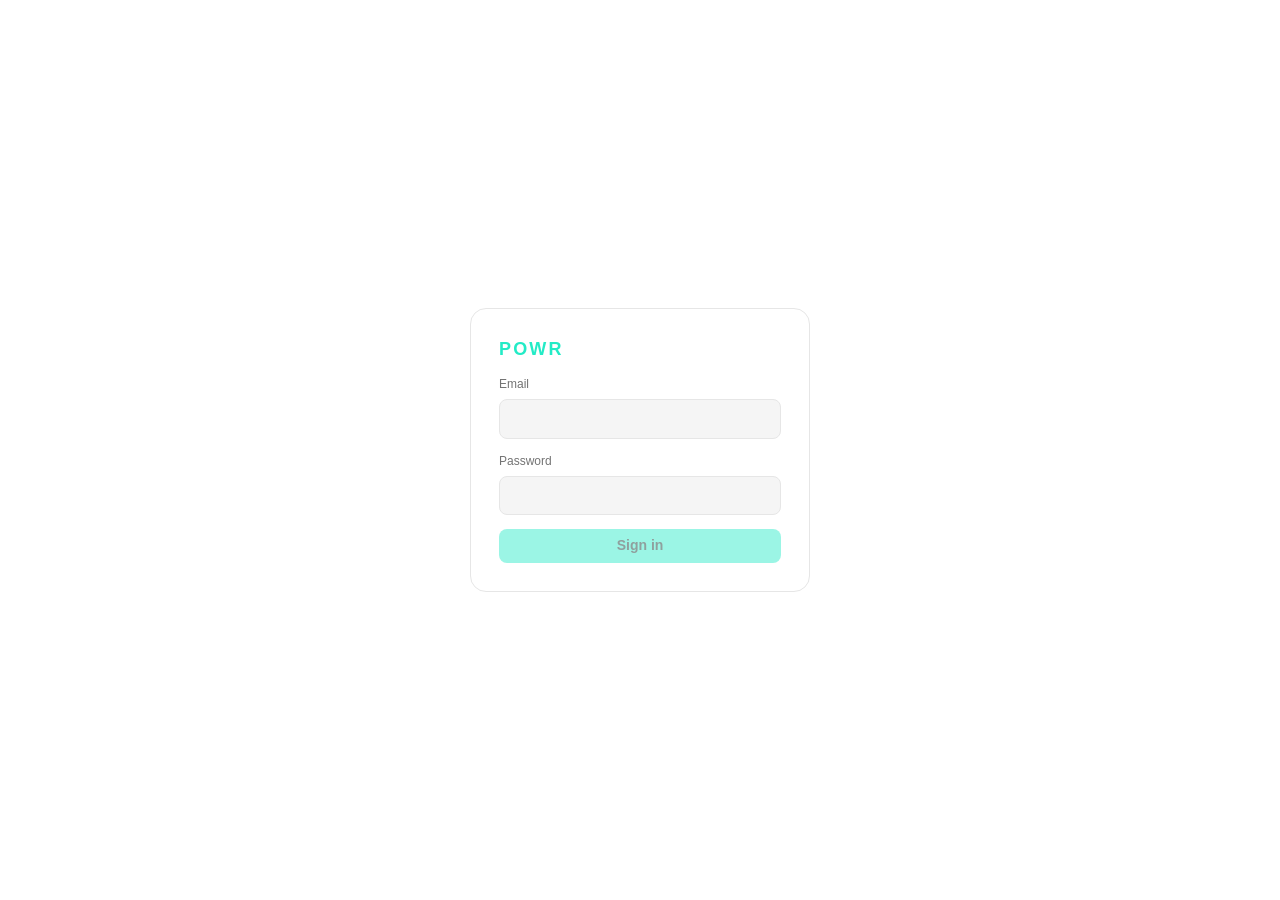
==== app/index.html @ 01ae8b62 "Log in (EN/ES) opens the POWR web app at app/: athletes, compare, invite (Powr 353a24fa)" ====
<!doctype html>
<html lang="en">
  <head>
    <meta http-equiv="Content-Security-Policy" content="default-src 'self'; script-src 'self'; style-src 'self'; img-src 'self' data: blob: https://nkvmnwehztaovkldfprq.supabase.co; connect-src https://nkvmnwehztaovkldfprq.supabase.co wss://nkvmnwehztaovkldfprq.supabase.co; font-src 'self'; object-src 'none'; base-uri 'none'; form-action 'none'; frame-src 'none'" />
    <meta name="referrer" content="no-referrer" />
    <meta charset="UTF-8" />
    <meta name="viewport" content="width=device-width, initial-scale=1.0" />
    <title>POWR</title>
    <script type="module" crossorigin src="./assets/index-SKKIgkCv.js"></script>
    <link rel="stylesheet" crossorigin href="./assets/index-DOhqtoEB.css">
  </head>
  <body>
    <div id="root"></div>
  </body>
</html>
---- app/assets/index-DOhqtoEB.css ----
:root{--bg:#fff;--fg:#1a1a1a;--card:#fff;--muted:#f5f5f5;--muted-fg:#737373;--primary:#23ebc6;--primary-fg:#0a2e29;--accent:#edfdfb;--accent-fg:#01957f;--border:#e6e6e6;--good:#059669;--warn:#d97706;--bad:#dc2626;--sidebar:#fafafa;--lightningcss-light:initial;--lightningcss-dark: ;color-scheme:light dark}@media (prefers-color-scheme:dark){:root{--lightningcss-light: ;--lightningcss-dark:initial;--bg:#0d0d0d;--fg:#fafafa;--card:#141414;--muted:#262626;--muted-fg:#a6a6a6;--primary:#15c4a6;--primary-fg:#04201c;--accent:#203c38;--accent-fg:#75f0df;--border:#333;--good:#34d399;--warn:#fbbf24;--bad:#f87171;--sidebar:#111}}*{box-sizing:border-box}html,body,#root{height:100%;margin:0}body{background:var(--bg);color:var(--fg);-webkit-font-smoothing:antialiased;font:14px/1.4 -apple-system,BlinkMacSystemFont,Segoe UI,Roboto,sans-serif}button{font:inherit;color:inherit;background:var(--muted);border:1px solid var(--border);cursor:pointer;border-radius:8px;padding:6px 12px}button:disabled{opacity:.45;cursor:default}button.primary{background:var(--primary);color:var(--primary-fg);border-color:#0000;font-weight:600}button.link{color:var(--muted-fg);background:0 0;border:none;padding:0}input{font:inherit;color:var(--fg);background:var(--muted);border:1px solid var(--border);border-radius:8px;width:100%;padding:9px 11px}input:focus{outline:2px solid var(--primary);outline-offset:-1px}.muted{color:var(--muted-fg)}.small{font-size:12px}.good{color:var(--good)}.warn{color:var(--warn)}.bad{color:var(--bad)}.spacer{flex:1}.wordmark{letter-spacing:.12em;color:var(--primary);font-size:18px;font-weight:800}.signin{place-items:center;height:100%;display:grid}.signin-card{background:var(--card);border:1px solid var(--border);border-radius:16px;flex-direction:column;gap:14px;width:340px;padding:28px;display:flex}.signin-card label{flex-direction:column;gap:6px;display:flex}.signin-card label span{color:var(--muted-fg);font-size:12px}.error{color:var(--bad)}.shell{grid-template-columns:220px 1fr;height:100%;display:grid}.sidebar{background:var(--sidebar);border-right:1px solid var(--border);flex-direction:column;gap:4px;padding:22px 12px 14px;display:flex;overflow:auto}.sidebar .wordmark{padding:0 10px 14px}.nav{text-align:left;color:var(--muted-fg);background:0 0;border:none;border-radius:8px;padding:8px 10px;text-decoration:none;display:block}a.wordmark{text-decoration:none}.nav.on{background:var(--accent);color:var(--accent-fg);font-weight:600}.nav.small{padding:5px 10px;font-size:13px}.sub{border-top:1px solid var(--border);flex-direction:column;gap:2px;margin-top:8px;padding-top:8px;display:flex}.foot{border-top:1px solid var(--border);justify-content:space-between;align-items:center;margin-top:8px;padding:10px 10px 0;display:flex}.demo{color:var(--warn);letter-spacing:.1em;font-size:11px;font-weight:700}.content{overflow:auto}.page{flex-direction:column;gap:18px;min-width:0;padding:28px 32px 48px;display:flex}.page-head{align-items:baseline;gap:12px;display:flex}.page-head h1{margin:0;font-size:24px}h2{color:var(--muted-fg);margin:0 0 10px;font-size:13px;font-weight:600}table{border-collapse:collapse;font-variant-numeric:tabular-nums;width:100%}th{text-align:left;color:var(--muted-fg);border-bottom:1px solid var(--border);white-space:nowrap;padding:6px 10px;font-size:12px;font-weight:500}td{border-bottom:1px solid var(--border);white-space:nowrap;padding:9px 10px}td.num{text-align:right}td.name{font-weight:600}.roster tbody tr{cursor:pointer}.roster tbody tr:hover{background:var(--muted)}.roster tr.self td{background:color-mix(in srgb, var(--accent) 55%, transparent)}.roster .lifts-cell{white-space:normal;min-width:200px}.roster .lifts{flex-wrap:wrap;gap:2px 14px;display:flex}.roster .lift{white-space:nowrap}th.num{text-align:right}th .sort{color:inherit;background:0 0;border:none;padding:0;font-size:12px}th .sort.on{color:var(--fg)}.mini td,.mini th{padding:6px 8px}.loading{padding:10px}.card{background:var(--card);border:1px solid var(--border);border-radius:14px;padding:16px 18px}.grid2{grid-template-columns:1fr 1fr;gap:18px;display:grid}@media (max-width:1180px){.grid2{grid-template-columns:1fr}}.stats{grid-template-columns:repeat(4,1fr);gap:12px;display:grid}.stat{background:var(--card);border:1px solid var(--border);border-radius:12px;flex-direction:column;gap:2px;padding:12px 14px;display:flex}.stat .label{color:var(--muted-fg);font-size:12px}.stat .value{font-variant-numeric:tabular-nums;font-size:22px;font-weight:700}.tabs,.chips{flex-wrap:wrap;gap:6px;display:flex}.tabs button.on,.chip.on{background:var(--accent);color:var(--accent-fg);border-color:#0000;font-weight:600}.chip{border-radius:999px;align-items:center;gap:6px;display:inline-flex}.dot{border-radius:50%;width:9px;height:9px;margin-right:6px;display:inline-block}.empty{color:var(--muted-fg);text-align:center;padding:24px}.chart{width:100%;height:auto;display:block}.chart .grid{stroke:var(--border);stroke-width:1px}.chart .tick{fill:var(--muted-fg);font-size:11px}.chart .band{fill:var(--muted)}.invite{align-items:center;gap:28px;max-width:720px;display:flex}.qr{background:#fff;border-radius:12px;width:220px;height:220px;padding:8px}.qr.placeholder{background:var(--muted)}.code{letter-spacing:.08em;font-variant-numeric:tabular-nums;font-size:40px;font-weight:800}.row{gap:8px;margin-top:14px;display:flex}
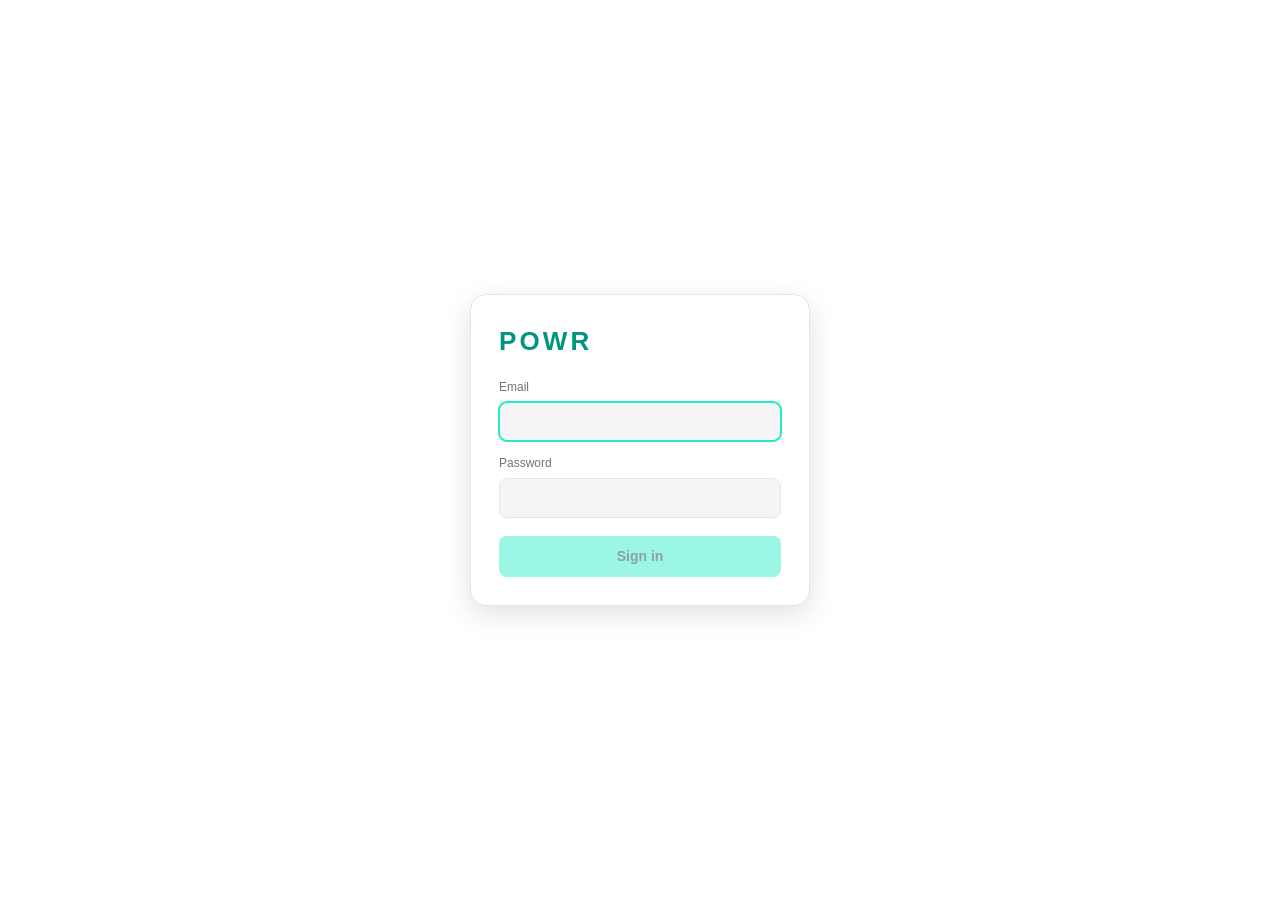
==== commit cf292b68: "POWR web app: overview, sessions, calendar, exercises, progress, records, body, coaching (Powr 55859" ====
--- a/app/index.html
+++ b/app/index.html
@@ -6,8 +6,8 @@
     <meta charset="UTF-8" />
     <meta name="viewport" content="width=device-width, initial-scale=1.0" />
     <title>POWR</title>
-    <script type="module" crossorigin src="./assets/index-SKKIgkCv.js"></script>
-    <link rel="stylesheet" crossorigin href="./assets/index-DOhqtoEB.css">
+    <script type="module" crossorigin src="./assets/index-Dk5bJxsZ.js"></script>
+    <link rel="stylesheet" crossorigin href="./assets/index-D4YmC9y9.css">
   </head>
   <body>
     <div id="root"></div>
--- a/app/assets/index-D4YmC9y9.css
+++ b/app/assets/index-D4YmC9y9.css
@@ -0,0 +1 @@
+.card.nopad>.card-head{padding:14px 18px 0}.nowrap{white-space:nowrap}td.wrap{white-space:normal}.filters{flex-direction:column;gap:10px;display:flex}.filters .search{max-width:360px}.chips{flex-wrap:wrap;align-items:center;gap:6px;display:flex}.chip{border-radius:999px;align-items:center;gap:6px;padding:4px 11px;font-size:13px;display:inline-flex}.sessions-layout{grid-template-columns:minmax(0,1fr) 300px;align-items:start;gap:18px;display:grid}.sessions-side{position:sticky;top:0}@media (max-width:1600px){.sessions-layout{grid-template-columns:1fr}.sessions-side{order:-1;position:static}}.session-title{font-weight:600;text-decoration:none}.session-title:hover{color:var(--accent-fg);text-decoration:underline}.lift-chips{flex-wrap:wrap;align-items:center;gap:4px;display:inline-flex}.lift-chip{background:var(--muted);white-space:nowrap;border-radius:6px;padding:1px 7px;font-size:12px}.pager{border-top:1px solid var(--border);flex-wrap:wrap;align-items:center;gap:4px;padding:12px 14px;display:flex}.pager button{min-width:32px;padding:4px 8px}.pager button.on{background:var(--accent);color:var(--accent-fg);border-color:#0000;font-weight:600}.pager .small{margin-left:10px}.side-note{margin-top:6px}th .sort{color:inherit;background:0 0;border:none;padding:0;font-size:12px;font-weight:500}.cal-head{align-items:center;gap:8px;display:flex}.cal-head h2{color:var(--fg);text-transform:capitalize;min-width:160px;margin:0 8px 0 0;font-size:18px}.cal{border:1px solid var(--border);background:var(--card);border-radius:14px;grid-template-columns:repeat(7,minmax(0,1fr)) minmax(150px,1.15fr);display:grid;overflow:hidden}.cal-dow{color:var(--muted-fg);border-bottom:1px solid var(--border);text-transform:capitalize;padding:8px 10px;font-size:12px}.cal-dow.sum{background:var(--muted)}.cal-day{border-bottom:1px solid var(--border);border-right:1px solid var(--border);flex-direction:column;gap:4px;min-width:0;min-height:104px;padding:6px 7px;display:flex}.cal-day.out{background:color-mix(in srgb, var(--muted) 45%, transparent)}.cal-day.out .cal-num{opacity:.45}.cal-num{color:var(--muted-fg);font-variant-numeric:tabular-nums;font-size:12px}.cal-day.today .cal-num{background:var(--primary);color:var(--primary-fg);border-radius:999px;align-self:flex-start;padding:0 7px;font-weight:700}.cal-chip{background:var(--accent);color:var(--accent-fg);border-radius:7px;padding:4px 7px;font-size:12px;line-height:1.25;text-decoration:none;display:block;overflow:hidden}.cal-chip:hover{filter:brightness(1.08)}.cal-chip b{white-space:nowrap;text-overflow:ellipsis;font-weight:600;display:block;overflow:hidden}.cal-chip span{white-space:nowrap;text-overflow:ellipsis;opacity:.85;display:block;overflow:hidden}.cal-week{border-bottom:1px solid var(--border);background:var(--muted);font-variant-numeric:tabular-nums;flex-direction:column;gap:3px;padding:8px 12px;font-size:12px;display:flex}.cal-week .row2{justify-content:space-between;gap:8px;display:flex}.cal-week .row2 span:first-child,.cal-week.empty{color:var(--muted-fg)}.year{grid-template-rows:repeat(7,13px);grid-auto-flow:column;gap:3px;padding-bottom:4px;display:grid;overflow-x:auto}.year-cell{background:var(--muted);border-radius:3px;place-items:center;width:13px;height:13px;display:grid}.year-cell .bubble{background:var(--c1);border-radius:50%}.year-cell.future{background:0 0}.year-months{color:var(--muted-fg);grid-auto-flow:column;gap:3px;margin-bottom:4px;font-size:11px;display:grid}.settings{flex-direction:column;gap:18px;max-width:640px;display:flex}.settings-row{border-top:1px solid var(--border);justify-content:space-between;align-items:center;gap:16px;padding:11px 0;display:flex}.settings-row:first-of-type{border-top:none}.danger-link{color:var(--bad);text-decoration:none}.danger-link:hover{text-decoration:underline}.signin{background:var(--bg);place-items:center;min-height:100%;padding:24px;display:grid}.signin-card{background:var(--card);border:1px solid var(--border);width:360px;max-width:100%;box-shadow:var(--shadow);border-radius:18px;flex-direction:column;gap:14px;padding:30px;display:flex}.signin-card .wordmark{margin-bottom:6px;font-size:26px}.signin-card button.primary{margin-top:4px;padding:10px 12px}.signin-foot{text-align:center;font-size:12px}.signin-foot a{color:var(--muted-fg);text-decoration:none}.signin-foot a:hover{color:var(--fg)}td.lifts-col{max-width:170px}.lift-line{text-overflow:ellipsis;white-space:nowrap;color:var(--muted-fg);display:block;overflow:hidden}.sessions-table td,.sessions-table th{padding-left:8px;padding-right:8px}.roster td .name{font-weight:600}.roster .lift b{font-variant-numeric:tabular-nums;font-weight:600}.compare-pickers{flex-direction:column;gap:10px;display:flex}.chips{flex-wrap:wrap;gap:6px;display:flex}.chip{border-radius:999px;align-items:center;gap:6px;padding:5px 12px;display:inline-flex}.chip.on{background:var(--accent);color:var(--accent-fg);border-color:#0000;font-weight:600}.chip .dot{margin-right:0}.invite-layout{grid-template-columns:auto 1fr;align-items:center;gap:28px;display:grid}.invite-qr{background:#fff;border-radius:14px;width:220px;height:220px;padding:10px;display:block}.invite-qr.placeholder{background:var(--muted)}.invite-code{letter-spacing:.08em;font-variant-numeric:tabular-nums;font-size:44px;font-weight:800;line-height:1.1}.invite-actions{gap:8px;margin-top:16px;display:flex}@media (max-width:900px){.invite-layout{grid-template-columns:1fr}}.kpi-strip{grid-template-columns:repeat(auto-fit,minmax(150px,1fr));gap:12px;display:grid}.session-nav{gap:6px;display:flex}a.button{background:var(--muted);border:1px solid var(--border);min-width:34px;color:var(--fg);border-radius:8px;justify-content:center;align-items:center;padding:6px 12px;text-decoration:none;display:inline-flex}a.button:hover{border-color:var(--muted-fg)}a.button.disabled{opacity:.35;pointer-events:none}.session-note{border-left:3px solid var(--primary);color:var(--fg);white-space:pre-wrap;padding:6px 12px}.lift-block{flex-direction:column;gap:16px;display:flex}.lift-head{justify-content:space-between;align-items:flex-start;gap:16px;display:flex}.lift-head .kpi{min-width:150px}.lift-name{color:var(--fg);font-size:18px;font-weight:700;text-decoration:none}.lift-name:hover{color:var(--accent-fg)}.lift-grid{grid-template-columns:minmax(0,1.25fr) minmax(0,1fr);align-items:start;gap:20px;display:grid}@media (max-width:1280px){.lift-grid{grid-template-columns:1fr}}.panel-head{flex-wrap:wrap;justify-content:space-between;align-items:center;gap:12px;margin-bottom:8px;display:flex}.panel-head h3,.curve h3{color:var(--muted-fg);margin:0;font-size:13px;font-weight:600}table.sets td{padding:8px 9px}table.sets th{padding:6px 9px}table.sets tr.lit td{background:color-mix(in srgb, var(--c1) 12%, transparent)}table.sets tr.warm td{color:var(--muted-fg)}table.sets tr.warm td.strong{color:var(--muted-fg);font-weight:500}td.strong,span.strong{font-weight:700}.tag{letter-spacing:.04em;text-transform:uppercase;color:var(--muted-fg);background:var(--muted);border-radius:4px;margin-left:6px;padding:1px 5px;font-size:10px;font-weight:600}.reps-panel{border-top:1px solid var(--border);flex-direction:column;gap:10px;padding-top:14px;display:flex}.curve{margin-top:8px}.chart .bar-value{fill:var(--muted-fg);font-variant-numeric:tabular-nums;font-size:10px}.chart .bar-value.on{fill:var(--fg);font-weight:700}.chart .group-rule{stroke:var(--border)}.chart .cutoff{stroke:var(--bad);stroke-dasharray:5 4;opacity:.8}.chart .cutoff-label{fill:var(--bad);font-size:11px}.chart .lv-fit{stroke:var(--fg);stroke-width:2px}.chart .lv-extrap{stroke:var(--muted-fg);stroke-width:1.6px;stroke-dasharray:6 5}.chart .lv-drop{stroke:var(--muted-fg);stroke-dasharray:2 4}.chart .lv-estimate{fill:var(--bg);stroke:var(--fg);stroke-width:2px}.chart .lv-estimate-label{fill:var(--fg);font-size:12px;font-weight:700}.chart .lv-past{fill:var(--muted-fg);opacity:.6;cursor:pointer}.chart .lv-now{fill:var(--c1);stroke:var(--bg);stroke-width:1.5px;cursor:pointer}.chart .lv-halo{fill:color-mix(in srgb, var(--c1) 25%, transparent)}.legend-item.clickable{cursor:default}input.search{width:240px}.ex-grid{grid-template-columns:minmax(0,1fr) minmax(0,1fr);align-items:start;gap:18px;display:grid}@media (max-width:1180px){.ex-grid{grid-template-columns:1fr}}.card.nopad .card-head{padding:14px 16px 0}tr.clickable-row{cursor:pointer}tr.clickable-row:hover td{background:var(--muted)}.legend-swatch{background:var(--muted);border-radius:3px;width:14px;height:10px;display:inline-block}.ov-row{grid-template-columns:minmax(0,2fr) minmax(0,1fr);gap:18px;display:grid}@media (max-width:1100px){.ov-row{grid-template-columns:1fr}}.mini td.strong,.strong{font-weight:700}.mini tr.row-link,tr.row-link{cursor:pointer}.mini tr.row-link:hover td,tr.row-link:hover td{background:var(--muted)}.mini td.name{white-space:nowrap}.spark{display:block}.last-session{color:inherit;border-radius:10px;flex-direction:column;gap:10px;margin:-4px;padding:4px;text-decoration:none;display:flex}.last-session:hover{background:var(--muted)}.ls-date{text-transform:capitalize;font-size:12px}.ls-title{font-size:18px;font-weight:700}.ls-stats{font-variant-numeric:tabular-nums;gap:18px;display:flex}.ls-stats b{font-size:18px}.ls-best{font-variant-numeric:tabular-nums;flex-direction:column;gap:2px;display:flex}.ls-lifts{flex-wrap:wrap;gap:6px;display:flex}.pill{background:var(--muted);color:var(--muted-fg);border-radius:999px;padding:3px 9px;font-size:12px}.speed-list{flex-direction:column;display:flex}.speed-row{border-bottom:1px solid var(--border);font-variant-numeric:tabular-nums;grid-template-columns:minmax(150px,1.4fr) 110px minmax(80px,1fr) 90px;align-items:center;gap:12px;padding:8px 2px;display:grid}.speed-row:last-child{border-bottom:none}.speed-name{white-space:nowrap;text-overflow:ellipsis;font-weight:600;overflow:hidden}.speed-vals{white-space:nowrap;font-size:12px}.speed-bar{background:var(--muted);border-radius:4px;height:8px;position:relative}.speed-mid{background:var(--muted-fg);opacity:.6;width:1px;position:absolute;top:-3px;bottom:-3px;left:50%}.speed-fill{background:var(--muted-fg);border-radius:4px;position:absolute;top:0;bottom:0}.speed-fill.good{background:var(--good)}.speed-fill.bad{background:var(--bad)}.speed-delta{text-align:right;white-space:nowrap}.speed-delta.muted{color:var(--muted-fg)}.ready{flex-direction:column;gap:8px;display:flex}.ready-verdict{letter-spacing:-.01em;font-size:30px;font-weight:800}.ready-verdict.primed{color:var(--good)}.ready-verdict.recover{color:var(--warn)}.ready-verdict.steady{color:var(--fg)}.ready-row{border-bottom:1px solid var(--border);justify-content:space-between;padding:6px 0;display:flex}.ready-row:last-child{border-bottom:none}.ready-row span:last-child{font-weight:700}.grid-wrap{flex-wrap:wrap;align-items:center;gap:28px;display:flex}.grid-stats{grid-template-columns:1fr;gap:10px;min-width:150px;display:grid}.cgrid{gap:4px;display:flex}.cgrid-days,.cgrid-week{grid-template-rows:repeat(7, var(--cell));gap:4px;display:grid}.cgrid-days span{line-height:var(--cell);width:12px;font-size:10px}.cgrid-cell{width:var(--cell);height:var(--cell);background:var(--muted);border-radius:4px}.cgrid-cell.on{background:color-mix(in srgb, var(--c1) 70%, transparent)}.cgrid-cell.on2{background:var(--c1)}.cgrid-cell.out{border:1px dashed var(--border);background:0 0}.sr-only{clip:rect(0 0 0 0);width:1px;height:1px;position:absolute;overflow:hidden}.compare-toggle{color:var(--muted-fg);cursor:pointer;align-items:center;gap:6px;font-size:13px;display:inline-flex}.compare-toggle input{width:auto}.delta{font-variant-numeric:tabular-nums;margin-left:6px;font-size:13px;font-weight:600}.delta.muted{color:var(--muted-fg)}.headline{border:1px solid var(--border);background:var(--card);border-radius:14px;flex-direction:column;gap:4px;padding:16px 18px;display:flex}.headline.tone-good{background:color-mix(in srgb, var(--good) 8%, var(--card))}.headline.tone-poor{background:color-mix(in srgb, var(--bad) 8%, var(--card))}.headline.tone-mixed{background:color-mix(in srgb, var(--warn) 8%, var(--card))}.headline-q{letter-spacing:.08em;text-transform:uppercase;color:var(--muted-fg);font-size:11px;font-weight:600}.headline-a{letter-spacing:-.01em;font-size:30px;font-weight:800}.tone-good .headline-a{color:var(--good)}.tone-poor .headline-a{color:var(--bad)}.tone-mixed .headline-a{color:var(--warn)}.headline-slices{gap:3px;max-width:520px;margin-top:6px;display:flex}.slice{white-space:nowrap;color:var(--fg);border-radius:6px;padding:3px 8px;font-size:11px;overflow:hidden}.slice.good{background:color-mix(in srgb, var(--good) 35%, transparent)}.slice.flat{background:var(--muted)}.slice.poor{background:color-mix(in srgb, var(--bad) 35%, transparent)}.multiples{grid-template-columns:repeat(2,minmax(0,1fr));gap:18px 24px;display:grid}.multiples.three{grid-template-columns:repeat(3,minmax(0,1fr));margin-top:14px}@media (max-width:1100px){.multiples,.multiples.three{grid-template-columns:1fr}}.multiple{min-width:0}.multiple-head{align-items:baseline;gap:10px;margin-bottom:4px;display:flex}.multiple-title{color:var(--fg);font-weight:600;text-decoration:none}a.multiple-title:hover{color:var(--accent-fg)}.multiple-value{font-variant-numeric:tabular-nums;margin-left:auto;font-size:18px;font-weight:700}.vl{flex-direction:column;gap:12px;display:flex}.vl-head{flex-wrap:wrap;align-items:baseline;gap:8px;display:flex}.vl-mean{font-variant-numeric:tabular-nums;font-size:26px;font-weight:800}.hist{padding-bottom:18px;position:relative}.hist-bars{grid-template-columns:repeat(12,1fr);align-items:end;gap:3px;height:150px;display:grid;position:relative}.hist-col{z-index:1;align-items:flex-end;height:100%;display:flex;position:relative}.hist-bar{background:var(--muted-fg);opacity:.55;border-radius:3px 3px 0 0;width:100%;min-height:1px}.hist-bar.in{background:var(--c1);opacity:1}.hist-band{background:color-mix(in srgb, var(--c1) 12%, transparent);border-left:1px dashed var(--c1);border-right:1px dashed var(--c1);position:absolute;top:0;bottom:0}.hist-mean{background:var(--fg);z-index:2;width:2px;position:absolute;top:-4px;bottom:0}.hist-axis{height:16px;position:relative}.hist-axis span{color:var(--muted-fg);font-size:11px;position:absolute;top:4px;transform:translate(-50%)}.muscles{flex-direction:column;gap:6px;display:flex}.muscle-row{grid-template-columns:180px 1fr 50px;align-items:center;gap:12px;display:grid}.muscle-name{white-space:nowrap;text-overflow:ellipsis;font-weight:600;overflow:hidden}.muscle-bar{background:var(--muted);border-radius:5px;height:10px;position:relative;overflow:hidden}.muscle-band{background:color-mix(in srgb, var(--c1) 22%, transparent);position:absolute;top:0;bottom:0}.muscle-fill{background:var(--muted-fg);border-radius:4px;position:absolute;top:2px;bottom:2px;left:0}.muscle-fill.in{background:var(--c1)}.muscle-fill.high{background:var(--c2)}.muscle-val{text-align:right;font-variant-numeric:tabular-nums}.records-lift{flex-direction:column;gap:12px;display:flex}.records-head{flex-wrap:wrap;align-items:baseline;gap:14px;display:flex}.records-head h3{margin:0;font-size:17px}.records-head a{color:var(--fg);text-decoration:none}.records-head a:hover{color:var(--accent-fg)}.records-tiles{grid-template-columns:repeat(4,minmax(0,1fr));gap:10px;display:grid}@media (max-width:1100px){.records-tiles{grid-template-columns:1fr 1fr}}.records-tables{grid-template-columns:1fr 1fr;gap:18px;display:grid}@media (max-width:1100px){.records-tables{grid-template-columns:1fr}}.records-tables h4{color:var(--muted-fg);margin:0 0 6px;font-size:12px;font-weight:600}.kpi a{color:inherit;text-decoration:none}.kpi-link{cursor:pointer}.kpi-link:hover{border-color:var(--muted-fg)}.lift-filter{flex-wrap:wrap;gap:6px;display:flex}.lift-filter button.on{background:var(--accent);color:var(--accent-fg);border-color:#0000;font-weight:600}.body-form{flex-wrap:wrap;align-items:center;gap:8px;display:flex}.body-form input{width:140px}:root{--bg:#fff;--fg:#1a1a1a;--card:#fff;--muted:#f5f5f5;--muted-fg:#737373;--primary:#23ebc6;--primary-fg:#0a2e29;--accent:#edfdfb;--accent-fg:#01957f;--border:#e6e6e6;--good:#059669;--warn:#d97706;--bad:#dc2626;--sidebar:#fafafa;--c1:#0fb89a;--c2:#6366f1;--c3:#d97706;--c4:#db2777;--c5:#2563eb;--c6:#65a30d;--shadow:0 8px 28px #0000001f;--lightningcss-light:initial;--lightningcss-dark: ;color-scheme:light}@media (prefers-color-scheme:dark){:root:not([data-theme=light]){--bg:#0d0d0d;--fg:#fafafa;--card:#141414;--muted:#262626;--muted-fg:#a6a6a6;--primary:#15c4a6;--primary-fg:#04201c;--accent:#203c38;--accent-fg:#75f0df;--border:#2a2a2a;--good:#34d399;--warn:#fbbf24;--bad:#f87171;--sidebar:#111;--c1:#2ee6c6;--c2:#8b8fff;--c3:#fbbf24;--c4:#f472b6;--c5:#60a5fa;--c6:#a3e635;--shadow:0 8px 28px #0000008c;--lightningcss-light: ;--lightningcss-dark:initial;color-scheme:dark}}:root[data-theme=dark]{--bg:#0d0d0d;--fg:#fafafa;--card:#141414;--muted:#262626;--muted-fg:#a6a6a6;--primary:#15c4a6;--primary-fg:#04201c;--accent:#203c38;--accent-fg:#75f0df;--border:#2a2a2a;--good:#34d399;--warn:#fbbf24;--bad:#f87171;--sidebar:#111;--c1:#2ee6c6;--c2:#8b8fff;--c3:#fbbf24;--c4:#f472b6;--c5:#60a5fa;--c6:#a3e635;--shadow:0 8px 28px #0000008c;--lightningcss-light: ;--lightningcss-dark:initial;color-scheme:dark}*{box-sizing:border-box}html,body,#root{height:100%;margin:0}body{background:var(--bg);color:var(--fg);-webkit-font-smoothing:antialiased;font:14px/1.4 -apple-system,BlinkMacSystemFont,Segoe UI,Roboto,sans-serif}button{font:inherit;color:inherit;background:var(--muted);border:1px solid var(--border);cursor:pointer;border-radius:8px;padding:6px 12px}button:disabled{opacity:.45;cursor:default}button.primary{background:var(--primary);color:var(--primary-fg);border-color:#0000;font-weight:600}button.link{color:var(--muted-fg);background:0 0;border:none;padding:0}input{font:inherit;color:var(--fg);background:var(--muted);border:1px solid var(--border);border-radius:8px;width:100%;padding:9px 11px}input:focus{outline:2px solid var(--primary);outline-offset:-1px}.muted{color:var(--muted-fg)}.small{font-size:12px}.good{color:var(--good)}.warn{color:var(--warn)}.bad{color:var(--bad)}.spacer{flex:1}.wordmark{letter-spacing:.12em;color:var(--accent-fg);font-size:18px;font-weight:800}.signin{place-items:center;height:100%;display:grid}.signin-card{background:var(--card);border:1px solid var(--border);border-radius:16px;flex-direction:column;gap:14px;width:340px;padding:28px;display:flex}.signin-card label{flex-direction:column;gap:6px;display:flex}.signin-card label span{color:var(--muted-fg);font-size:12px}.error{color:var(--bad)}.shell{grid-template-columns:220px 1fr;height:100%;display:grid}.main{flex-direction:column;min-width:0;height:100%;display:flex}.sidebar{background:var(--sidebar);border-right:1px solid var(--border);flex-direction:column;gap:4px;padding:22px 12px 14px;display:flex;overflow:auto}.sidebar .wordmark{padding:0 10px 14px}.nav{text-align:left;color:var(--muted-fg);background:0 0;border:none;border-radius:8px;padding:8px 10px;text-decoration:none;display:block}a.wordmark{text-decoration:none}.nav.on{background:var(--accent);color:var(--accent-fg);font-weight:600}.nav.small{padding:5px 10px;font-size:13px}.sub{border-top:1px solid var(--border);flex-direction:column;gap:2px;margin-top:8px;padding-top:8px;display:flex}.foot{border-top:1px solid var(--border);justify-content:space-between;align-items:center;margin-top:8px;padding:10px 10px 0;display:flex}.demo{color:var(--warn);letter-spacing:.1em;font-size:11px;font-weight:700}.content{flex:1;overflow:auto}.page{flex-direction:column;gap:18px;min-width:0;padding:28px 32px 48px;display:flex}h2{color:var(--muted-fg);margin:0 0 10px;font-size:13px;font-weight:600}table{border-collapse:collapse;font-variant-numeric:tabular-nums;width:100%}th{text-align:left;color:var(--muted-fg);border-bottom:1px solid var(--border);white-space:nowrap;padding:6px 10px;font-size:12px;font-weight:500}td{border-bottom:1px solid var(--border);white-space:nowrap;padding:9px 10px}td.num{text-align:right}td.name{font-weight:600}.roster tbody tr{cursor:pointer}.roster tbody tr:hover{background:var(--muted)}.roster tr.self td{background:color-mix(in srgb, var(--accent) 55%, transparent)}.roster .lifts-cell{white-space:normal;min-width:200px}.roster .lifts{flex-wrap:wrap;gap:2px 14px;display:flex}.roster .lift{white-space:nowrap}th.num{text-align:right}th .sort{color:inherit;background:0 0;border:none;padding:0;font-size:12px}th .sort.on{color:var(--fg)}.mini td,.mini th{padding:6px 8px}.loading{padding:10px}.card{background:var(--card);border:1px solid var(--border);border-radius:14px;padding:16px 18px}.grid2{grid-template-columns:1fr 1fr;gap:18px;display:grid}@media (max-width:1180px){.grid2{grid-template-columns:1fr}}.stats{grid-template-columns:repeat(4,1fr);gap:12px;display:grid}.stat{background:var(--card);border:1px solid var(--border);border-radius:12px;flex-direction:column;gap:2px;padding:12px 14px;display:flex}.stat .label{color:var(--muted-fg);font-size:12px}.stat .value{font-variant-numeric:tabular-nums;font-size:22px;font-weight:700}.tabs,.chips{flex-wrap:wrap;gap:6px;display:flex}.tabs button.on,.chip.on{background:var(--accent);color:var(--accent-fg);border-color:#0000;font-weight:600}.chip{border-radius:999px;align-items:center;gap:6px;display:inline-flex}.dot{border-radius:50%;width:9px;height:9px;margin-right:6px;display:inline-block}.empty{color:var(--muted-fg);text-align:center;padding:24px}.chart{width:100%;height:auto;display:block}.chart .grid{stroke:var(--border);stroke-width:1px}.chart .tick{fill:var(--muted-fg);font-size:11px}.chart .band{fill:var(--muted)}.invite{align-items:center;gap:28px;max-width:720px;display:flex}.qr{background:#fff;border-radius:12px;width:220px;height:220px;padding:8px}.qr.placeholder{background:var(--muted)}.code{letter-spacing:.08em;font-variant-numeric:tabular-nums;font-size:40px;font-weight:800}.row{gap:8px;margin-top:14px;display:flex}.nav-group{flex-direction:column;gap:2px;display:flex}.nav-label{letter-spacing:.08em;text-transform:uppercase;color:var(--muted-fg);padding:16px 10px 6px;font-size:11px;font-weight:600}.nav:hover:not(.on){background:var(--muted);color:var(--fg)}.ellipsis{text-overflow:ellipsis;white-space:nowrap;max-width:130px;overflow:hidden}.topbar{border-bottom:1px solid var(--border);background:var(--bg);align-items:center;gap:12px;padding:10px 32px;display:flex}.switcher{align-items:center;gap:8px;display:flex}select{font:inherit;color:var(--fg);background:var(--muted);border:1px solid var(--border);border-radius:8px;padding:6px 10px}.page-head{flex-wrap:wrap;justify-content:space-between;align-items:flex-end;gap:16px;display:flex}.page-title{align-items:baseline;gap:12px;min-width:0;display:flex}.page-title h1{letter-spacing:-.01em;margin:0;font-size:26px}.page-actions{flex-wrap:wrap;align-items:center;gap:10px;display:flex}.segmented{background:var(--muted);border-radius:9px;gap:2px;padding:2px;display:inline-flex}.segmented button{color:var(--muted-fg);background:0 0;border:none;border-radius:7px;padding:5px 11px;font-weight:500}.segmented button.on{background:var(--card);color:var(--fg);box-shadow:0 1px 2px #00000026}.card.nopad{padding:0}.card-head{justify-content:space-between;align-items:center;gap:10px;margin-bottom:10px;display:flex}.card-head h2{margin:0}.grid3{grid-template-columns:repeat(3,minmax(0,1fr));gap:18px;display:grid}.grid4{grid-template-columns:repeat(4,minmax(0,1fr));gap:14px;display:grid}@media (max-width:1180px){.grid3,.grid4{grid-template-columns:1fr 1fr}}.kpi{background:var(--card);border:1px solid var(--border);border-radius:12px;flex-direction:column;gap:2px;min-width:0;padding:12px 14px;display:flex}.kpi-label{color:var(--muted-fg);font-size:12px}.kpi-value{font-variant-numeric:tabular-nums;letter-spacing:-.01em;font-size:24px;font-weight:700}.kpi-unit{color:var(--muted-fg);font-size:13px;font-weight:500}.kpi-delta{font-variant-numeric:tabular-nums;font-size:12px}.kpi-delta.muted{color:var(--muted-fg)}.table-wrap{overflow-x:auto}table.clickable tbody tr{cursor:pointer}table.clickable tbody tr:hover{background:var(--muted)}tr.on td{background:color-mix(in srgb, var(--accent) 70%, transparent)}.skeleton{background:linear-gradient(90deg, var(--muted) 0%, var(--card) 50%, var(--muted) 100%);background-size:200% 100%;border-radius:12px;animation:1.2s linear infinite shimmer}@keyframes shimmer{0%{background-position:200% 0}to{background-position:-200% 0}}a{color:inherit}a.inline{color:var(--accent-fg);text-decoration:none}a.inline:hover{text-decoration:underline}.chart-box{width:100%;position:relative}.chart-empty{color:var(--muted-fg);text-align:center;padding:40px}.chart .refline{stroke:var(--muted-fg);stroke-dasharray:4 4}.chart .crosshair{stroke:var(--muted-fg);stroke-width:1px;opacity:.6}.tooltip{pointer-events:none;background:var(--card);border:1px solid var(--border);box-shadow:var(--shadow);z-index:5;border-radius:10px;min-width:150px;padding:8px 10px;font-size:12px;position:absolute}.tooltip-title{color:var(--muted-fg);margin-bottom:4px}.tooltip-row{white-space:nowrap;align-items:center;gap:6px;display:flex}.tooltip-row .dot{margin-right:0}.tooltip-label{color:var(--muted-fg);flex:1}.legend{color:var(--muted-fg);flex-wrap:wrap;gap:6px 16px;margin-top:8px;font-size:12px;display:flex}.legend-item{align-items:center;gap:6px;display:inline-flex}.legend-mark{border-top:2px solid;width:14px;height:0;display:inline-block}.legend-mark.dashed{border-top-style:dashed}.legend-mark.hollow{border:2px solid;border-radius:50%;width:9px;height:9px}
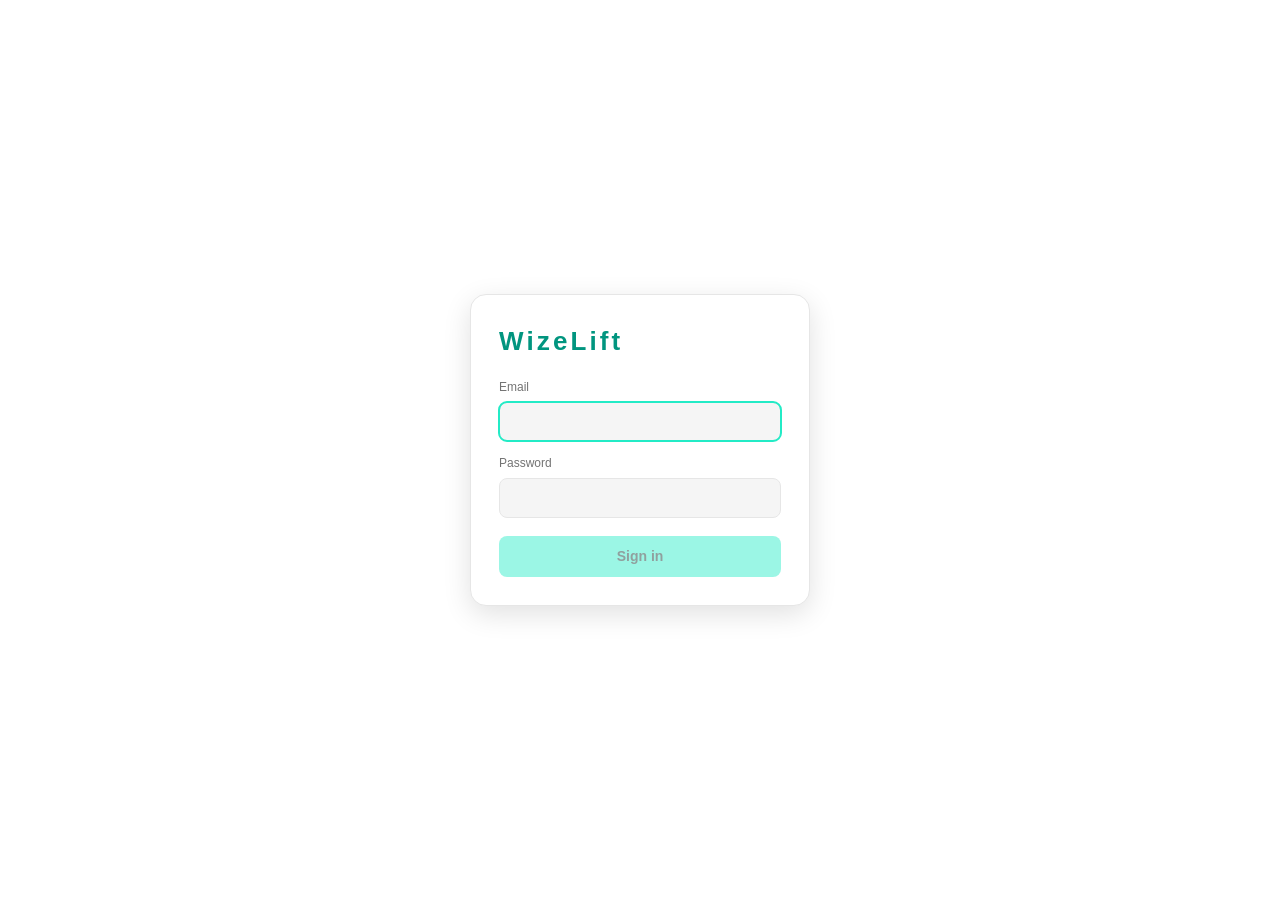
==== commit 2905b5e4: "Publish website from WizeLift c014c00c" ====
--- a/app/index.html
+++ b/app/index.html
@@ -5,9 +5,9 @@
     <meta name="referrer" content="no-referrer" />
     <meta charset="UTF-8" />
     <meta name="viewport" content="width=device-width, initial-scale=1.0" />
-    <title>POWR</title>
-    <script type="module" crossorigin src="./assets/index-Dk5bJxsZ.js"></script>
-    <link rel="stylesheet" crossorigin href="./assets/index-D4YmC9y9.css">
+    <title>WizeLift</title>
+    <script type="module" crossorigin src="./assets/index-BSEQJVgq.js"></script>
+    <link rel="stylesheet" crossorigin href="./assets/index-Rh14f4Kf.css">
   </head>
   <body>
     <div id="root"></div>
--- a/app/assets/index-Rh14f4Kf.css
+++ b/app/assets/index-Rh14f4Kf.css
@@ -0,0 +1 @@
+.card.nopad>.card-head{padding:14px 18px 0}.nowrap{white-space:nowrap}td.wrap{white-space:normal}.filters{flex-direction:column;gap:10px;display:flex}.filters .search{max-width:360px}.chips{flex-wrap:wrap;align-items:center;gap:6px;display:flex}.chip{border-radius:999px;align-items:center;gap:6px;padding:4px 11px;font-size:13px;display:inline-flex}.sessions-layout{grid-template-columns:minmax(0,1fr) 300px;align-items:start;gap:18px;display:grid}.sessions-side{position:sticky;top:0}@media (max-width:1600px){.sessions-layout{grid-template-columns:1fr}.sessions-side{order:-1;position:static}}.session-title{font-weight:600;text-decoration:none}.session-title:hover{color:var(--accent-fg);text-decoration:underline}.lift-chips{flex-wrap:wrap;align-items:center;gap:4px;display:inline-flex}.lift-chip{background:var(--muted);white-space:nowrap;border-radius:6px;padding:1px 7px;font-size:12px}.pager{border-top:1px solid var(--border);flex-wrap:wrap;align-items:center;gap:4px;padding:12px 14px;display:flex}.pager button{min-width:32px;padding:4px 8px}.pager button.on{background:var(--accent);color:var(--accent-fg);border-color:#0000;font-weight:600}.pager .small{margin-left:10px}.side-note{margin-top:6px}th .sort{color:inherit;background:0 0;border:none;padding:0;font-size:12px;font-weight:500}.cal-head{align-items:center;gap:8px;display:flex}.cal-head h2{color:var(--fg);text-transform:capitalize;min-width:160px;margin:0 8px 0 0;font-size:18px}.cal{border:1px solid var(--border);background:var(--card);border-radius:14px;grid-template-columns:repeat(7,minmax(0,1fr)) minmax(150px,1.15fr);display:grid;overflow:hidden}.cal-dow{color:var(--muted-fg);border-bottom:1px solid var(--border);text-transform:capitalize;padding:8px 10px;font-size:12px}.cal-dow.sum{background:var(--muted)}.cal-day{border-bottom:1px solid var(--border);border-right:1px solid var(--border);flex-direction:column;gap:4px;min-width:0;min-height:104px;padding:6px 7px;display:flex}.cal-day.out{background:color-mix(in srgb, var(--muted) 45%, transparent)}.cal-day.out .cal-num{opacity:.45}.cal-num{color:var(--muted-fg);font-variant-numeric:tabular-nums;font-size:12px}.cal-day.today .cal-num{background:var(--primary);color:var(--primary-fg);border-radius:999px;align-self:flex-start;padding:0 7px;font-weight:700}.cal-chip{background:var(--accent);color:var(--accent-fg);border-radius:7px;padding:4px 7px;font-size:12px;line-height:1.25;text-decoration:none;display:block;overflow:hidden}.cal-chip:hover{filter:brightness(1.08)}.cal-chip b{white-space:nowrap;text-overflow:ellipsis;font-weight:600;display:block;overflow:hidden}.cal-chip span{white-space:nowrap;text-overflow:ellipsis;opacity:.85;display:block;overflow:hidden}.cal-week{border-bottom:1px solid var(--border);background:var(--muted);font-variant-numeric:tabular-nums;flex-direction:column;gap:3px;padding:8px 12px;font-size:12px;display:flex}.cal-week .row2{justify-content:space-between;gap:8px;display:flex}.cal-week .row2 span:first-child,.cal-week.empty{color:var(--muted-fg)}.year{grid-template-rows:repeat(7,13px);grid-auto-flow:column;gap:3px;padding-bottom:4px;display:grid;overflow-x:auto}.year-cell{background:var(--muted);border-radius:3px;place-items:center;width:13px;height:13px;display:grid}.year-cell .bubble{background:var(--c1);border-radius:50%}.year-cell.future{background:0 0}.year-months{color:var(--muted-fg);grid-auto-flow:column;gap:3px;margin-bottom:4px;font-size:11px;display:grid}.settings{flex-direction:column;gap:18px;max-width:640px;display:flex}.settings-row{border-top:1px solid var(--border);justify-content:space-between;align-items:center;gap:16px;padding:11px 0;display:flex}.settings-row:first-of-type{border-top:none}.danger-link{color:var(--bad);text-decoration:none}.danger-link:hover{text-decoration:underline}.signin{background:var(--bg);place-items:center;min-height:100%;padding:24px;display:grid}.signin-card{background:var(--card);border:1px solid var(--border);width:360px;max-width:100%;box-shadow:var(--shadow);border-radius:18px;flex-direction:column;gap:14px;padding:30px;display:flex}.signin-card .wordmark{margin-bottom:6px;font-size:26px}.signin-card button.primary{margin-top:4px;padding:10px 12px}.signin-foot{text-align:center;font-size:12px}.signin-foot a{color:var(--muted-fg);text-decoration:none}.signin-foot a:hover{color:var(--fg)}td.lifts-col{max-width:170px}.lift-line{text-overflow:ellipsis;white-space:nowrap;color:var(--muted-fg);display:block;overflow:hidden}.sessions-table td,.sessions-table th{padding-left:8px;padding-right:8px}.roster td .name{font-weight:600}.roster .lift b{font-variant-numeric:tabular-nums;font-weight:600}.compare-pickers{flex-direction:column;gap:10px;display:flex}.chips{flex-wrap:wrap;gap:6px;display:flex}.chip{border-radius:999px;align-items:center;gap:6px;padding:5px 12px;display:inline-flex}.chip .dot{margin-right:0}.invite-layout{grid-template-columns:auto 1fr;align-items:center;gap:28px;display:grid}.invite-qr{background:#fff;border-radius:14px;width:220px;height:220px;padding:10px;display:block}.invite-qr.placeholder{background:var(--muted)}.invite-code{letter-spacing:.08em;font-variant-numeric:tabular-nums;font-size:44px;font-weight:800;line-height:1.1}.invite-actions{gap:8px;margin-top:16px;display:flex}@media (max-width:900px){.invite-layout{grid-template-columns:1fr}}.chip{background:var(--muted);border:1px solid var(--border);color:var(--fg);cursor:pointer;border-radius:999px;align-items:center;gap:6px;padding:4px 11px;font-size:13px;text-decoration:none;display:inline-flex}.chip.on{background:var(--accent);color:var(--accent-fg);border-color:#0000;font-weight:600}.medals{grid-template-columns:minmax(0,1.2fr) minmax(0,1fr);align-items:start;gap:18px;display:grid}@media (max-width:1180px){.medals{grid-template-columns:1fr}}.trophy-list{flex-direction:column;gap:8px;display:flex}.trophy{border:1px solid var(--primary);background:color-mix(in srgb, var(--primary) 10%, transparent);border-radius:12px;align-items:center;gap:12px;padding:10px 12px;text-decoration:none;display:flex}.trophy:hover{background:color-mix(in srgb, var(--primary) 16%, transparent)}.trophy-text{flex-direction:column;flex:1;gap:2px;min-width:0;display:flex}.trophy-also{flex-wrap:wrap;gap:6px;margin-top:12px;display:flex}.medal-tiers{flex-direction:column;gap:14px;display:flex}.tier-list{flex-direction:column;gap:8px;display:flex}.tier-row{justify-content:space-between;align-items:center;gap:10px;display:flex}.tier-badge{letter-spacing:.06em;border-radius:999px;padding:3px 9px;font-size:11px;font-weight:800}.tier-value{font-variant-numeric:tabular-nums}.segments{grid-template-columns:260px minmax(0,1fr);align-items:start;gap:20px;display:grid}@media (max-width:1000px){.segments{grid-template-columns:1fr}}.segment-list{flex-direction:column;gap:14px;display:flex;position:sticky;top:0}.segment-lift{margin-bottom:6px;font-weight:700}.segment-bands{flex-wrap:wrap;gap:6px;display:flex}.segment-main{flex-direction:column;gap:12px;min-width:0;display:flex}.segment-controls{flex-wrap:wrap;gap:10px;display:flex}.board{flex-direction:column;display:flex}.board-head{border-bottom:1px solid var(--border);justify-content:space-between;padding:10px 16px;display:flex}.board-row{border-bottom:1px solid var(--border);align-items:center;gap:12px;padding:10px 16px;text-decoration:none;display:flex}.board-row:last-child{border-bottom:none}a.board-row:hover{background:var(--muted)}.board-row.me{background:color-mix(in srgb, var(--primary) 10%, transparent);box-shadow:inset 3px 0 0 var(--primary)}.board-place{text-align:right;font-variant-numeric:tabular-nums;width:26px;color:var(--muted-fg);font-weight:800}.board-who{flex-direction:column;flex:1;gap:2px;min-width:0;display:flex}.board-who b,.board-who span{text-overflow:ellipsis;white-space:nowrap;overflow:hidden}.board-value{font-variant-numeric:tabular-nums;white-space:nowrap;font-size:16px;font-weight:800}.board-gap{text-align:center;color:var(--muted-fg);border-bottom:1px solid var(--border);padding:2px 0}.compare{flex-direction:column;gap:16px;display:flex}.compare-pair{grid-template-columns:1fr 1fr;gap:12px;display:grid}.compare-side{border:1px solid var(--border);border-radius:12px;flex-direction:column;gap:10px;padding:12px 14px;display:flex}.compare-side.me{border-color:var(--primary);background:color-mix(in srgb, var(--primary) 6%, transparent)}.compare-who{letter-spacing:.08em;text-transform:uppercase;color:var(--muted-fg);font-size:11px;font-weight:800}.compare-stats{grid-template-columns:repeat(3,minmax(0,1fr));gap:10px;display:grid}.compare-stats>div{flex-direction:column;gap:2px;display:flex}.compare-stats b{font-variant-numeric:tabular-nums;font-size:18px}.compare th.gap,.compare td.gap{border-bottom:none;width:24px}.share-backdrop{z-index:50;background:#0009;place-items:center;padding:24px;display:grid;position:fixed;inset:0}.share-dialog{background:var(--card);border:1px solid var(--border);box-shadow:var(--shadow);border-radius:16px;width:100%;max-width:820px;max-height:calc(100vh - 48px);overflow:auto}.share-head{border-bottom:1px solid var(--border);justify-content:space-between;align-items:center;padding:12px 16px;display:flex}.share-body{grid-template-columns:auto minmax(0,1fr);align-items:start;gap:20px;padding:18px;display:grid}@media (max-width:760px){.share-body{grid-template-columns:1fr}}.share-stage{border-radius:12px;place-items:center;padding:10px;display:grid}.share-stage.checker{background:repeating-conic-gradient(#9a9a9a 0% 25%,#6e6e6e 0% 50%) 50%/20px 20px}.share-canvas{border-radius:10px;width:300px;display:block}.share-canvas.story{height:533px}.share-canvas.post{height:375px}.share-controls{flex-direction:column;align-items:flex-start;gap:14px;display:flex}.share-templates{flex-wrap:wrap;gap:6px;display:flex}.share-actions{flex-wrap:wrap;gap:8px;display:flex}.share-warn{color:var(--warn);margin-left:8px;font-size:11px}.kpi-strip{grid-template-columns:repeat(auto-fit,minmax(150px,1fr));gap:12px;display:grid}.session-nav{gap:6px;display:flex}a.button{background:var(--muted);border:1px solid var(--border);min-width:34px;color:var(--fg);border-radius:8px;justify-content:center;align-items:center;padding:6px 12px;text-decoration:none;display:inline-flex}a.button:hover{border-color:var(--muted-fg)}a.button.disabled{opacity:.35;pointer-events:none}.session-note{border-left:3px solid var(--primary);color:var(--fg);white-space:pre-wrap;padding:6px 12px}.lift-block{flex-direction:column;gap:16px;display:flex}.lift-head{justify-content:space-between;align-items:flex-start;gap:16px;display:flex}.lift-head .kpi{min-width:150px}.lift-name{color:var(--fg);font-size:18px;font-weight:700;text-decoration:none}.lift-name:hover{color:var(--accent-fg)}.lift-grid{grid-template-columns:minmax(0,1.25fr) minmax(0,1fr);align-items:start;gap:20px;display:grid}@media (max-width:1280px){.lift-grid{grid-template-columns:1fr}}.panel-head{flex-wrap:wrap;justify-content:space-between;align-items:center;gap:12px;margin-bottom:8px;display:flex}.panel-head h3,.curve h3{color:var(--muted-fg);margin:0;font-size:13px;font-weight:600}table.sets td{padding:8px 9px}table.sets th{padding:6px 9px}table.sets tr.lit td{background:color-mix(in srgb, var(--c1) 12%, transparent)}table.sets tr.warm td{color:var(--muted-fg)}table.sets tr.warm td.strong{color:var(--muted-fg);font-weight:500}td.strong,span.strong{font-weight:700}.tag{letter-spacing:.04em;text-transform:uppercase;color:var(--muted-fg);background:var(--muted);border-radius:4px;margin-left:6px;padding:1px 5px;font-size:10px;font-weight:600}.reps-panel{border-top:1px solid var(--border);flex-direction:column;gap:10px;padding-top:14px;display:flex}.curve{margin-top:8px}.chart .bar-value{fill:var(--muted-fg);font-variant-numeric:tabular-nums;font-size:10px}.chart .bar-value.on{fill:var(--fg);font-weight:700}.chart .group-rule{stroke:var(--border)}.chart .cutoff{stroke:var(--bad);stroke-dasharray:5 4;opacity:.8}.chart .cutoff-label{fill:var(--bad);font-size:11px}.chart .lv-fit{stroke:var(--fg);stroke-width:2px}.chart .lv-extrap{stroke:var(--muted-fg);stroke-width:1.6px;stroke-dasharray:6 5}.chart .lv-drop{stroke:var(--muted-fg);stroke-dasharray:2 4}.chart .lv-estimate{fill:var(--bg);stroke:var(--fg);stroke-width:2px}.chart .lv-estimate-label{fill:var(--fg);font-size:12px;font-weight:700}.chart .lv-past{fill:var(--muted-fg);opacity:.6;cursor:pointer}.chart .lv-now{fill:var(--c1);stroke:var(--bg);stroke-width:1.5px;cursor:pointer}.chart .lv-halo{fill:color-mix(in srgb, var(--c1) 25%, transparent)}.legend-item.clickable{cursor:default}.photo-strip{gap:10px;padding-bottom:2px;display:flex;overflow-x:auto}.photo-thumb{border:1px solid var(--border);background:var(--muted);cursor:zoom-in;border-radius:10px;flex:none;width:132px;height:132px;padding:0;overflow:hidden}.photo-thumb img{object-fit:cover;width:100%;height:100%;display:block}.photo-thumb:hover{border-color:var(--muted-fg)}.lightbox{z-index:50;cursor:zoom-out;background:#000000e0;place-items:center;display:grid;position:fixed;inset:0}.lightbox img{max-width:92vw;max-height:88vh;box-shadow:var(--shadow);cursor:default;border-radius:10px}.lightbox button{color:#fff;background:#ffffff1f;border:none;border-radius:999px;width:44px;height:44px;font-size:20px;position:absolute}.lightbox button:hover{background:#ffffff38}.lightbox-nav.prev{top:50%;left:24px;transform:translateY(-50%)}.lightbox-nav.next{top:50%;right:24px;transform:translateY(-50%)}.lightbox-close{top:20px;right:24px}.lightbox-count{color:#fffc;font-variant-numeric:tabular-nums;font-size:13px;position:absolute;bottom:22px}.tempo-swatch{border-radius:2px;width:10px;height:10px;display:inline-block}input.search{width:240px}.ex-grid{grid-template-columns:minmax(0,1fr) minmax(0,1fr);align-items:start;gap:18px;display:grid}@media (max-width:1180px){.ex-grid{grid-template-columns:1fr}}.card.nopad .card-head{padding:14px 16px 0}tr.clickable-row{cursor:pointer}tr.clickable-row:hover td{background:var(--muted)}.legend-swatch{background:var(--muted);border-radius:3px;width:14px;height:10px;display:inline-block}.ov-row{grid-template-columns:minmax(0,2fr) minmax(0,1fr);gap:18px;display:grid}@media (max-width:1100px){.ov-row{grid-template-columns:1fr}}.mini td.strong,.strong{font-weight:700}.mini tr.row-link,tr.row-link{cursor:pointer}.mini tr.row-link:hover td,tr.row-link:hover td{background:var(--muted)}.mini td.name{white-space:nowrap}.spark{display:block}.last-session{color:inherit;border-radius:10px;flex-direction:column;gap:10px;margin:-4px;padding:4px;text-decoration:none;display:flex}.last-session:hover{background:var(--muted)}.ls-date{text-transform:capitalize;font-size:12px}.ls-title{font-size:18px;font-weight:700}.ls-stats{font-variant-numeric:tabular-nums;gap:18px;display:flex}.ls-stats b{font-size:18px}.ls-best{font-variant-numeric:tabular-nums;flex-direction:column;gap:2px;display:flex}.ls-lifts{flex-wrap:wrap;gap:6px;display:flex}.pill{background:var(--muted);color:var(--muted-fg);border-radius:999px;padding:3px 9px;font-size:12px}.speed-list{flex-direction:column;display:flex}.speed-row{border-bottom:1px solid var(--border);font-variant-numeric:tabular-nums;grid-template-columns:minmax(150px,1.4fr) 110px minmax(80px,1fr) 90px;align-items:center;gap:12px;padding:8px 2px;display:grid}.speed-row:last-child{border-bottom:none}.speed-name{white-space:nowrap;text-overflow:ellipsis;font-weight:600;overflow:hidden}.speed-vals{white-space:nowrap;font-size:12px}.speed-bar{background:var(--muted);border-radius:4px;height:8px;position:relative}.speed-mid{background:var(--muted-fg);opacity:.6;width:1px;position:absolute;top:-3px;bottom:-3px;left:50%}.speed-fill{background:var(--muted-fg);border-radius:4px;position:absolute;top:0;bottom:0}.speed-fill.good{background:var(--good)}.speed-fill.bad{background:var(--bad)}.speed-delta{text-align:right;white-space:nowrap}.speed-delta.muted{color:var(--muted-fg)}.ready{flex-direction:column;gap:8px;display:flex}.ready-verdict{letter-spacing:-.01em;font-size:30px;font-weight:800}.ready-verdict.primed{color:var(--good)}.ready-verdict.recover{color:var(--warn)}.ready-verdict.steady{color:var(--fg)}.ready-row{border-bottom:1px solid var(--border);justify-content:space-between;padding:6px 0;display:flex}.ready-row:last-child{border-bottom:none}.ready-row span:last-child{font-weight:700}.grid-wrap{flex-wrap:wrap;align-items:center;gap:28px;display:flex}.grid-stats{grid-template-columns:1fr;gap:10px;min-width:150px;display:grid}.cgrid{gap:4px;display:flex}.cgrid-days,.cgrid-week{grid-template-rows:repeat(7, var(--cell));gap:4px;display:grid}.cgrid-days span{line-height:var(--cell);width:12px;font-size:10px}.cgrid-cell{width:var(--cell);height:var(--cell);background:var(--muted);border-radius:4px}.cgrid-cell.on{background:color-mix(in srgb, var(--c1) 70%, transparent)}.cgrid-cell.on2{background:var(--c1)}.cgrid-cell.out{border:1px dashed var(--border);background:0 0}.sr-only{clip:rect(0 0 0 0);width:1px;height:1px;position:absolute;overflow:hidden}.compare-toggle{color:var(--muted-fg);cursor:pointer;align-items:center;gap:6px;font-size:13px;display:inline-flex}.compare-toggle input{width:auto}.delta{font-variant-numeric:tabular-nums;margin-left:6px;font-size:13px;font-weight:600}.delta.muted{color:var(--muted-fg)}.headline{border:1px solid var(--border);background:var(--card);border-radius:14px;flex-direction:column;gap:4px;padding:16px 18px;display:flex}.headline.tone-good{background:color-mix(in srgb, var(--good) 8%, var(--card))}.headline.tone-poor{background:color-mix(in srgb, var(--bad) 8%, var(--card))}.headline.tone-mixed{background:color-mix(in srgb, var(--warn) 8%, var(--card))}.headline-q{letter-spacing:.08em;text-transform:uppercase;color:var(--muted-fg);font-size:11px;font-weight:600}.headline-a{letter-spacing:-.01em;font-size:30px;font-weight:800}.tone-good .headline-a{color:var(--good)}.tone-poor .headline-a{color:var(--bad)}.tone-mixed .headline-a{color:var(--warn)}.headline-slices{gap:3px;max-width:520px;margin-top:6px;display:flex}.slice{white-space:nowrap;color:var(--fg);border-radius:6px;padding:3px 8px;font-size:11px;overflow:hidden}.slice.good{background:color-mix(in srgb, var(--good) 35%, transparent)}.slice.flat{background:var(--muted)}.slice.poor{background:color-mix(in srgb, var(--bad) 35%, transparent)}.multiples{grid-template-columns:repeat(2,minmax(0,1fr));gap:18px 24px;display:grid}.multiples.three{grid-template-columns:repeat(3,minmax(0,1fr));margin-top:14px}@media (max-width:1100px){.multiples,.multiples.three{grid-template-columns:1fr}}.multiple{min-width:0}.multiple-head{align-items:baseline;gap:10px;margin-bottom:4px;display:flex}.multiple-title{color:var(--fg);font-weight:600;text-decoration:none}a.multiple-title:hover{color:var(--accent-fg)}.multiple-value{font-variant-numeric:tabular-nums;margin-left:auto;font-size:18px;font-weight:700}.vl{flex-direction:column;gap:12px;display:flex}.vl-head{flex-wrap:wrap;align-items:baseline;gap:8px;display:flex}.vl-mean{font-variant-numeric:tabular-nums;font-size:26px;font-weight:800}.hist{padding-bottom:18px;position:relative}.hist-bars{grid-template-columns:repeat(12,1fr);align-items:end;gap:3px;height:150px;display:grid;position:relative}.hist-col{z-index:1;align-items:flex-end;height:100%;display:flex;position:relative}.hist-bar{background:var(--muted-fg);opacity:.55;border-radius:3px 3px 0 0;width:100%;min-height:1px}.hist-bar.in{background:var(--c1);opacity:1}.hist-band{background:color-mix(in srgb, var(--c1) 12%, transparent);border-left:1px dashed var(--c1);border-right:1px dashed var(--c1);position:absolute;top:0;bottom:0}.hist-mean{background:var(--fg);z-index:2;width:2px;position:absolute;top:-4px;bottom:0}.hist-axis{height:16px;position:relative}.hist-axis span{color:var(--muted-fg);font-size:11px;position:absolute;top:4px;transform:translate(-50%)}.muscles{flex-direction:column;gap:6px;display:flex}.muscle-row{grid-template-columns:180px 1fr 50px;align-items:center;gap:12px;display:grid}.muscle-name{white-space:nowrap;text-overflow:ellipsis;font-weight:600;overflow:hidden}.muscle-bar{background:var(--muted);border-radius:5px;height:10px;position:relative;overflow:hidden}.muscle-band{background:color-mix(in srgb, var(--c1) 22%, transparent);position:absolute;top:0;bottom:0}.muscle-fill{background:var(--muted-fg);border-radius:4px;position:absolute;top:2px;bottom:2px;left:0}.muscle-fill.in{background:var(--c1)}.muscle-fill.high{background:var(--c2)}.muscle-val{text-align:right;font-variant-numeric:tabular-nums}.records-lift{flex-direction:column;gap:12px;display:flex}.records-head{flex-wrap:wrap;align-items:baseline;gap:14px;display:flex}.records-head h3{margin:0;font-size:17px}.records-head a{color:var(--fg);text-decoration:none}.records-head a:hover{color:var(--accent-fg)}.records-tiles{grid-template-columns:repeat(4,minmax(0,1fr));gap:10px;display:grid}@media (max-width:1100px){.records-tiles{grid-template-columns:1fr 1fr}}.records-tables{grid-template-columns:1fr 1fr;gap:18px;display:grid}@media (max-width:1100px){.records-tables{grid-template-columns:1fr}}.records-tables h4{color:var(--muted-fg);margin:0 0 6px;font-size:12px;font-weight:600}.kpi a{color:inherit;text-decoration:none}.kpi-link{cursor:pointer}.kpi-link:hover{border-color:var(--muted-fg)}.lift-filter{flex-wrap:wrap;gap:6px;display:flex}.lift-filter button.on{background:var(--accent);color:var(--accent-fg);border-color:#0000;font-weight:600}.body-form{flex-wrap:wrap;align-items:center;gap:8px;display:flex}.body-form input{width:140px}.plan-banner{border:1px solid var(--border);border-radius:12px;align-items:center;gap:12px;padding:10px 14px;display:flex}.plan-banner.warn{border-color:var(--warn);background:color-mix(in srgb, var(--warn) 12%, transparent)}.plan-banner.bad{border-color:var(--bad);background:color-mix(in srgb, var(--bad) 10%, transparent)}.plan-banner span{color:var(--muted-fg);flex:1}.plan-target{width:110px;margin-top:2px;padding:4px 8px;font-size:20px;font-weight:700}.plan-block{border:1px solid var(--border);background:var(--card);border-radius:12px;flex-wrap:wrap;align-items:baseline;gap:6px 18px;padding:12px 16px;display:flex}.plan-week-head{align-items:baseline;gap:14px;display:flex}.plan-week-head h2{color:var(--fg);text-transform:capitalize;margin:0;font-size:16px}.plan-phase{color:var(--accent-fg);background:var(--accent);border-radius:999px;padding:2px 10px;font-size:12px;font-weight:600}.plan-week{grid-template-columns:repeat(7,minmax(0,1fr));align-items:start;gap:10px;display:grid}.plan-day{border:1px solid var(--border);background:var(--card);border-radius:12px;flex-direction:column;gap:8px;min-width:0;min-height:140px;padding:8px;display:flex}.plan-day.today{border-color:var(--primary)}.plan-day-head{color:var(--muted-fg);text-transform:capitalize;justify-content:space-between;align-items:baseline;font-size:12px;display:flex}.plan-day-head b{color:var(--fg);font-size:15px}.plan-session{text-align:left;border:1px solid var(--border);border-left:3px solid var(--primary);background:var(--bg);border-radius:10px;flex-direction:column;align-items:stretch;gap:3px;width:100%;padding:8px 9px;display:flex}.plan-session:hover{background:var(--muted)}.plan-session.on{outline:2px solid var(--primary);outline-offset:-1px}.plan-session.done{opacity:.7}.plan-session-title{font-size:13px;font-weight:700}.plan-session-meta{color:var(--muted-fg);flex-wrap:wrap;align-items:center;gap:4px;font-size:11px;display:flex}.plan-ex{border-top:1px solid var(--border);flex-direction:column;gap:1px;padding:3px 0;font-size:12px;line-height:1.3;display:flex}.plan-ex-name{-webkit-line-clamp:2;-webkit-box-orient:vertical;min-width:0;display:-webkit-box;overflow:hidden}.plan-ex-dose{color:var(--muted-fg);white-space:nowrap;font-variant-numeric:tabular-nums}.plan-tag{letter-spacing:.04em;text-transform:uppercase;background:var(--muted);color:var(--muted-fg);border-radius:6px;margin-left:6px;padding:1px 6px;font-size:10px;font-weight:700}.plan-tag.good{background:color-mix(in srgb, var(--good) 18%, transparent);color:var(--good)}.plan-tag.warn{background:color-mix(in srgb, var(--warn) 18%, transparent);color:var(--warn)}.plan-editor-fields{flex-wrap:wrap;gap:14px;margin-bottom:14px;display:flex}.plan-editor-fields label{flex-direction:column;gap:4px;min-width:200px;display:flex}.plan-editor-fields label>span:first-child{color:var(--muted-fg);font-size:12px}.plan-focus{padding-top:8px;font-weight:700}.plan-table tr.superset td:first-child{box-shadow:inset 3px 0 0 var(--primary)}.plan-actions{justify-content:flex-end;gap:4px;display:flex}.plan-actions button{padding:3px 9px}.plan-pct{text-align:right;width:70px;padding:4px 6px}.stepper{align-items:center;gap:8px;display:inline-flex}.stepper button{padding:2px 9px}.stepper b{text-align:center;font-variant-numeric:tabular-nums;min-width:20px}.plan-add{max-width:420px;margin-top:12px;position:relative}.plan-results{z-index:4;background:var(--card);border:1px solid var(--border);box-shadow:var(--shadow);border-radius:10px;flex-direction:column;display:flex;position:absolute;top:calc(100% + 4px);left:0;right:0;overflow:hidden}.plan-results button{text-align:left;background:0 0;border:none;border-radius:0;padding:8px 12px}.plan-results button:hover{background:var(--muted)}.plan-editor-foot,.plan-footer{justify-content:flex-end;margin-top:12px;display:flex}button.danger{color:var(--bad)}.row-gap{align-items:center;gap:10px;display:flex}.gen-grid{grid-template-columns:repeat(2,minmax(0,1fr));gap:14px 24px;display:grid}.gen-field{flex-direction:column;gap:6px;display:flex}.gen-field.wide{grid-column:1/-1}.gen-field input[type=number]{width:110px}.gen-field input[type=date]{width:180px}.gen-label{color:var(--muted-fg);font-size:12px}.gen-splits{flex-wrap:wrap;gap:8px;display:flex}.gen-split{align-items:center;display:inline-flex}.gen-split.on{background:var(--accent);color:var(--accent-fg);border-color:#0000;font-weight:600}.gen-foot{border-top:1px solid var(--border);justify-content:space-between;align-items:center;margin-top:16px;padding-top:12px;display:flex}@media (max-width:1180px){.plan-week{grid-template-columns:repeat(4,minmax(0,1fr))}.gen-grid{grid-template-columns:1fr}}.plan-day.drop{outline:2px dashed var(--primary);outline-offset:-2px}.plan-session{cursor:pointer}.plan-session.readonly{cursor:default}.plan-session[draggable=true]{cursor:grab}.plan-session.dragging{opacity:.45}.plan-ex.skipped{opacity:.4}.plan-short{border:1px solid var(--border);cursor:pointer;border-radius:8px;flex-wrap:wrap;align-items:center;gap:2px 6px;margin-top:6px;padding:5px 7px;font-size:12px;display:flex}.plan-short>span{white-space:nowrap}.plan-short.on{border-color:var(--primary);background:color-mix(in srgb, var(--primary) 12%, transparent)}.plan-short input{width:auto;accent-color:var(--primary);margin:0}.plan-short .muted{font-variant-numeric:tabular-nums;margin-left:auto}.plan-table tr[draggable=true]{cursor:grab}.plan-table tr.dragging{opacity:.45}.plan-table tr.drop-above td{box-shadow:inset 0 2px 0 var(--primary)}.plan-table tr.drop-below td{box-shadow:inset 0 -2px 0 var(--primary)}.plan-grip{white-space:nowrap;-webkit-user-select:none;user-select:none}.nav-badge{background:var(--bad);color:#fff;border-radius:999px;margin-left:8px;padding:0 6px;font-size:11px;font-weight:700;line-height:17px;display:inline-block}.community{grid-template-columns:minmax(0,680px) 320px;align-items:start;gap:24px;display:grid}@media (max-width:1180px){.community{grid-template-columns:minmax(0,1fr)}.community-side{order:-1}}.feed{flex-direction:column;gap:16px;min-width:0;display:flex}.community-side{flex-direction:column;gap:16px;display:flex;position:sticky;top:0}.face{object-fit:cover;background:var(--muted);border-radius:50%;flex:none;display:inline-block}.face.initials{color:var(--muted-fg);place-items:center;font-weight:700;display:inline-grid}.level-chip{color:var(--accent-fg);background:var(--accent);vertical-align:middle;border-radius:6px;margin-left:8px;padding:0 6px;font-size:11px;font-weight:700;line-height:18px;display:inline-block}.feed-card{background:var(--card);border:1px solid var(--border);border-radius:14px;flex-direction:column;gap:12px;padding:16px 18px;display:flex}.feed-author{align-items:center;gap:12px;display:flex}.feed-who{flex:1;min-width:0}.feed-name{font-weight:700}.feed-name a{text-decoration:none}.feed-name a:hover{text-decoration:underline}.feed-title{letter-spacing:-.01em;font-size:19px;font-weight:700;text-decoration:none}.feed-title:hover{color:var(--accent-fg)}.feed-stats{grid-template-columns:repeat(3,minmax(0,1fr));gap:12px;display:grid}.feed-stats>div{flex-direction:column;gap:2px;min-width:0;display:flex}.feed-stats b{font-variant-numeric:tabular-nums;text-overflow:ellipsis;white-space:nowrap;font-size:16px;overflow:hidden}.feed-notes{color:var(--fg);white-space:pre-wrap;margin:0}.feed-photos{border-radius:10px;gap:4px;display:grid;overflow:hidden}.feed-photos.n1{grid-template-columns:1fr}.feed-photos.n2{grid-template-columns:1fr 1fr}.feed-photos.n3{grid-template-columns:2fr 1fr 1fr}.feed-photos img{object-fit:cover;width:100%;height:280px;display:block}.feed-lifts{flex-wrap:wrap;gap:6px;text-decoration:none;display:flex}.lift-tile{background:var(--muted);border-radius:8px;padding:6px 10px;font-size:13px;font-weight:600}.lift-tile.more{color:var(--muted-fg)}.feed-chips{flex-wrap:wrap;gap:6px;display:flex}.feed-chips .chip{background:var(--muted);border:1px solid var(--border);border-radius:999px;align-items:center;gap:6px;padding:3px 10px;font-size:12px;display:inline-flex}.feed-chips .chip.gold{border-color:#fbbf24}.feed-chips .chip.silver{border-color:#cbd5e1}.feed-chips .chip.bronze{border-color:#d97706}.feed-chips .dot{margin-right:0}.feed-actions{border-top:1px solid var(--border);align-items:center;gap:8px;padding-top:10px;display:flex}.act{font-variant-numeric:tabular-nums;background:0 0;border:1px solid #0000}.act:hover{background:var(--muted)}.act.on{color:var(--accent-fg);background:var(--accent)}.comment-preview{text-align:left;color:var(--fg);background:0 0;border:none;flex-direction:column;gap:3px;padding:0;display:flex}.comments{border-top:1px solid var(--border);flex-direction:column;gap:10px;padding-top:10px;display:flex}.comment{align-items:flex-start;gap:10px;display:flex}.comment-body{flex:1;min-width:0}.comment-text{white-space:pre-wrap;overflow-wrap:anywhere}.composer{gap:8px;display:flex}.load-more{align-self:center}.menu-wrap{position:relative}.icon-btn{color:var(--muted-fg);background:0 0;border:none;padding:4px 8px;font-size:18px;line-height:1}.icon-btn:hover{background:var(--muted)}.menu{z-index:10;background:var(--card);border:1px solid var(--border);box-shadow:var(--shadow);border-radius:10px;flex-direction:column;min-width:180px;padding:6px;display:flex;position:absolute;top:100%;right:0}.menu button,.menu .menu-link{text-align:left;background:0 0;border:none;border-radius:6px;padding:7px 10px;text-decoration:none}.menu button:hover,.menu .menu-link:hover{background:var(--muted)}.menu-label{color:var(--muted-fg);text-transform:uppercase;letter-spacing:.06em;padding:6px 10px 2px;font-size:11px}.menu-sep{background:var(--border);height:1px;margin:4px 0}.menu-note{white-space:nowrap;position:absolute;top:100%;right:0}.people{flex-direction:column;gap:8px;margin-top:8px;display:flex}.person{justify-content:space-between;align-items:center;gap:8px;display:flex}.person-who{align-items:center;gap:8px;min-width:0;text-decoration:none;display:flex}.person-who:hover b,.person-who:hover span{text-decoration:underline}.row-gap{gap:6px;display:inline-flex}.follow{align-items:center;gap:8px;display:inline-flex}.badge{background:var(--bad);color:#fff;border-radius:999px;padding:0 7px;font-size:11px;font-weight:700;line-height:18px}.profile-head{align-items:center;gap:16px;display:flex}.profile-name{font-size:20px;font-weight:700}.muscles{margin-top:10px}.notices{flex-direction:column;gap:18px;max-width:760px;display:flex}.notices h2{margin-bottom:6px}.notice{border-radius:10px;align-items:center;gap:10px;padding:8px 10px;display:flex}.notice.unread{background:color-mix(in srgb, var(--accent) 60%, transparent)}.notice-main{flex:1;align-items:center;gap:12px;min-width:0;text-decoration:none;display:flex}.notice-text{flex:1;min-width:0}.notice:hover:not(.unread){background:var(--muted)}.shared-workouts{flex-direction:column;gap:4px;max-width:760px;margin-bottom:18px;display:flex}.shared-workouts h2{margin-bottom:6px}.notice.offer{border:1px solid var(--border)}.offer-meta{margin-top:2px;display:block}:root{--bg:#fff;--fg:#1a1a1a;--card:#fff;--muted:#f5f5f5;--muted-fg:#737373;--primary:#23ebc6;--primary-fg:#0a2e29;--accent:#edfdfb;--accent-fg:#01957f;--border:#e6e6e6;--good:#059669;--warn:#d97706;--bad:#dc2626;--sidebar:#fafafa;--c1:#0fb89a;--c2:#6366f1;--c3:#d97706;--c4:#db2777;--c5:#2563eb;--c6:#65a30d;--shadow:0 8px 28px #0000001f;--lightningcss-light:initial;--lightningcss-dark: ;color-scheme:light}@media (prefers-color-scheme:dark){:root:not([data-theme=light]){--bg:#0d0d0d;--fg:#fafafa;--card:#141414;--muted:#262626;--muted-fg:#a6a6a6;--primary:#15c4a6;--primary-fg:#04201c;--accent:#203c38;--accent-fg:#75f0df;--border:#2a2a2a;--good:#34d399;--warn:#fbbf24;--bad:#f87171;--sidebar:#111;--c1:#2ee6c6;--c2:#8b8fff;--c3:#fbbf24;--c4:#f472b6;--c5:#60a5fa;--c6:#a3e635;--shadow:0 8px 28px #0000008c;--lightningcss-light: ;--lightningcss-dark:initial;color-scheme:dark}}:root[data-theme=dark]{--bg:#0d0d0d;--fg:#fafafa;--card:#141414;--muted:#262626;--muted-fg:#a6a6a6;--primary:#15c4a6;--primary-fg:#04201c;--accent:#203c38;--accent-fg:#75f0df;--border:#2a2a2a;--good:#34d399;--warn:#fbbf24;--bad:#f87171;--sidebar:#111;--c1:#2ee6c6;--c2:#8b8fff;--c3:#fbbf24;--c4:#f472b6;--c5:#60a5fa;--c6:#a3e635;--shadow:0 8px 28px #0000008c;--lightningcss-light: ;--lightningcss-dark:initial;color-scheme:dark}*{box-sizing:border-box}html,body,#root{height:100%;margin:0}body{background:var(--bg);color:var(--fg);-webkit-font-smoothing:antialiased;font:14px/1.4 -apple-system,BlinkMacSystemFont,Segoe UI,Roboto,sans-serif}button{font:inherit;color:inherit;background:var(--muted);border:1px solid var(--border);cursor:pointer;border-radius:8px;padding:6px 12px}button:disabled{opacity:.45;cursor:default}button.primary{background:var(--primary);color:var(--primary-fg);border-color:#0000;font-weight:600}button.link{color:var(--muted-fg);background:0 0;border:none;padding:0}input{font:inherit;color:var(--fg);background:var(--muted);border:1px solid var(--border);border-radius:8px;width:100%;padding:9px 11px}input:focus{outline:2px solid var(--primary);outline-offset:-1px}.muted{color:var(--muted-fg)}.small{font-size:12px}.good{color:var(--good)}.warn{color:var(--warn)}.bad{color:var(--bad)}.spacer{flex:1}.wordmark{letter-spacing:.12em;color:var(--accent-fg);font-size:18px;font-weight:800}.signin{place-items:center;height:100%;display:grid}.signin-card{background:var(--card);border:1px solid var(--border);border-radius:16px;flex-direction:column;gap:14px;width:340px;padding:28px;display:flex}.signin-card label{flex-direction:column;gap:6px;display:flex}.signin-card label span{color:var(--muted-fg);font-size:12px}.error{color:var(--bad)}.shell{grid-template-columns:220px 1fr;height:100%;display:grid}.main{flex-direction:column;min-width:0;height:100%;display:flex}.sidebar{background:var(--sidebar);border-right:1px solid var(--border);flex-direction:column;gap:4px;padding:22px 12px 14px;display:flex;overflow:auto}.sidebar .wordmark{padding:0 10px 14px}.nav{text-align:left;color:var(--muted-fg);background:0 0;border:none;border-radius:8px;padding:8px 10px;text-decoration:none;display:block}a.wordmark{text-decoration:none}.nav.on{background:var(--accent);color:var(--accent-fg);font-weight:600}.nav.small{padding:5px 10px;font-size:13px}.sub{border-top:1px solid var(--border);flex-direction:column;gap:2px;margin-top:8px;padding-top:8px;display:flex}.foot{border-top:1px solid var(--border);justify-content:space-between;align-items:center;margin-top:8px;padding:10px 10px 0;display:flex}.demo{color:var(--warn);letter-spacing:.1em;font-size:11px;font-weight:700}.content{flex:1;overflow:auto}.page{flex-direction:column;gap:18px;min-width:0;padding:28px 32px 48px;display:flex}h2{color:var(--muted-fg);margin:0 0 10px;font-size:13px;font-weight:600}table{border-collapse:collapse;font-variant-numeric:tabular-nums;width:100%}th{text-align:left;color:var(--muted-fg);border-bottom:1px solid var(--border);white-space:nowrap;padding:6px 10px;font-size:12px;font-weight:500}td{border-bottom:1px solid var(--border);white-space:nowrap;padding:9px 10px}td.num{text-align:right}td.name{font-weight:600}.roster tbody tr{cursor:pointer}.roster tbody tr:hover{background:var(--muted)}.roster tr.self td{background:color-mix(in srgb, var(--accent) 55%, transparent)}.roster .lifts-cell{white-space:normal;min-width:200px}.roster .lifts{flex-wrap:wrap;gap:2px 14px;display:flex}.roster .lift{white-space:nowrap}th.num{text-align:right}th .sort{color:inherit;background:0 0;border:none;padding:0;font-size:12px}th .sort.on{color:var(--fg)}.mini td,.mini th{padding:6px 8px}.loading{padding:10px}.card{background:var(--card);border:1px solid var(--border);border-radius:14px;padding:16px 18px}.grid2{grid-template-columns:1fr 1fr;gap:18px;display:grid}@media (max-width:1180px){.grid2{grid-template-columns:1fr}}.stats{grid-template-columns:repeat(4,1fr);gap:12px;display:grid}.stat{background:var(--card);border:1px solid var(--border);border-radius:12px;flex-direction:column;gap:2px;padding:12px 14px;display:flex}.stat .label{color:var(--muted-fg);font-size:12px}.stat .value{font-variant-numeric:tabular-nums;font-size:22px;font-weight:700}.tabs,.chips{flex-wrap:wrap;gap:6px;display:flex}.tabs button.on,.chip.on{background:var(--accent);color:var(--accent-fg);border-color:#0000;font-weight:600}.chip{border-radius:999px;align-items:center;gap:6px;display:inline-flex}.dot{border-radius:50%;width:9px;height:9px;margin-right:6px;display:inline-block}.empty{color:var(--muted-fg);text-align:center;padding:24px}.chart{width:100%;height:auto;display:block}.chart .grid{stroke:var(--border);stroke-width:1px}.chart .tick{fill:var(--muted-fg);font-size:11px}.chart .band{fill:var(--muted)}.invite{align-items:center;gap:28px;max-width:720px;display:flex}.qr{background:#fff;border-radius:12px;width:220px;height:220px;padding:8px}.qr.placeholder{background:var(--muted)}.code{letter-spacing:.08em;font-variant-numeric:tabular-nums;font-size:40px;font-weight:800}.row{gap:8px;margin-top:14px;display:flex}.nav-group{flex-direction:column;gap:2px;display:flex}.nav-label{letter-spacing:.08em;text-transform:uppercase;color:var(--muted-fg);padding:16px 10px 6px;font-size:11px;font-weight:600}.nav:hover:not(.on){background:var(--muted);color:var(--fg)}.ellipsis{text-overflow:ellipsis;white-space:nowrap;max-width:130px;overflow:hidden}.topbar{border-bottom:1px solid var(--border);background:var(--bg);align-items:center;gap:12px;padding:10px 32px;display:flex}.switcher{align-items:center;gap:8px;display:flex}select{font:inherit;color:var(--fg);background:var(--muted);border:1px solid var(--border);border-radius:8px;padding:6px 10px}.page-head{flex-wrap:wrap;justify-content:space-between;align-items:flex-end;gap:16px;display:flex}.page-title{align-items:baseline;gap:12px;min-width:0;display:flex}.page-title h1{letter-spacing:-.01em;margin:0;font-size:26px}.page-actions{flex-wrap:wrap;align-items:center;gap:10px;display:flex}.segmented{background:var(--muted);border-radius:9px;gap:2px;padding:2px;display:inline-flex}.segmented button{color:var(--muted-fg);background:0 0;border:none;border-radius:7px;padding:5px 11px;font-weight:500}.segmented button.on{background:var(--card);color:var(--fg);box-shadow:0 1px 2px #00000026}.card.nopad{padding:0}.card-head{justify-content:space-between;align-items:center;gap:10px;margin-bottom:10px;display:flex}.card-head h2{margin:0}.grid3{grid-template-columns:repeat(3,minmax(0,1fr));gap:18px;display:grid}.grid4{grid-template-columns:repeat(4,minmax(0,1fr));gap:14px;display:grid}@media (max-width:1180px){.grid3,.grid4{grid-template-columns:1fr 1fr}}.kpi{background:var(--card);border:1px solid var(--border);border-radius:12px;flex-direction:column;gap:2px;min-width:0;padding:12px 14px;display:flex}.kpi-label{color:var(--muted-fg);font-size:12px}.kpi-value{font-variant-numeric:tabular-nums;letter-spacing:-.01em;font-size:24px;font-weight:700}.kpi-unit{color:var(--muted-fg);font-size:13px;font-weight:500}.kpi-delta{font-variant-numeric:tabular-nums;font-size:12px}.kpi-delta.muted{color:var(--muted-fg)}.table-wrap{overflow-x:auto}table.clickable tbody tr{cursor:pointer}table.clickable tbody tr:hover{background:var(--muted)}tr.on td{background:color-mix(in srgb, var(--accent) 70%, transparent)}.skeleton{background:linear-gradient(90deg, var(--muted) 0%, var(--card) 50%, var(--muted) 100%);background-size:200% 100%;border-radius:12px;animation:1.2s linear infinite shimmer}@keyframes shimmer{0%{background-position:200% 0}to{background-position:-200% 0}}a{color:inherit}a.inline{color:var(--accent-fg);text-decoration:none}a.inline:hover{text-decoration:underline}.chart-box{width:100%;position:relative}.chart-empty{color:var(--muted-fg);text-align:center;padding:40px}.chart .refline{stroke:var(--muted-fg);stroke-dasharray:4 4}.chart .crosshair{stroke:var(--muted-fg);stroke-width:1px;opacity:.6}.tooltip{pointer-events:none;background:var(--card);border:1px solid var(--border);box-shadow:var(--shadow);z-index:5;border-radius:10px;min-width:150px;padding:8px 10px;font-size:12px;position:absolute}.tooltip-title{color:var(--muted-fg);margin-bottom:4px}.tooltip-row{white-space:nowrap;align-items:center;gap:6px;display:flex}.tooltip-row .dot{margin-right:0}.tooltip-label{color:var(--muted-fg);flex:1}.legend{color:var(--muted-fg);flex-wrap:wrap;gap:6px 16px;margin-top:8px;font-size:12px;display:flex}.legend-item{align-items:center;gap:6px;display:inline-flex}.legend-mark{border-top:2px solid;width:14px;height:0;display:inline-block}.legend-mark.dashed{border-top-style:dashed}.legend-mark.hollow{border:2px solid;border-radius:50%;width:9px;height:9px}
